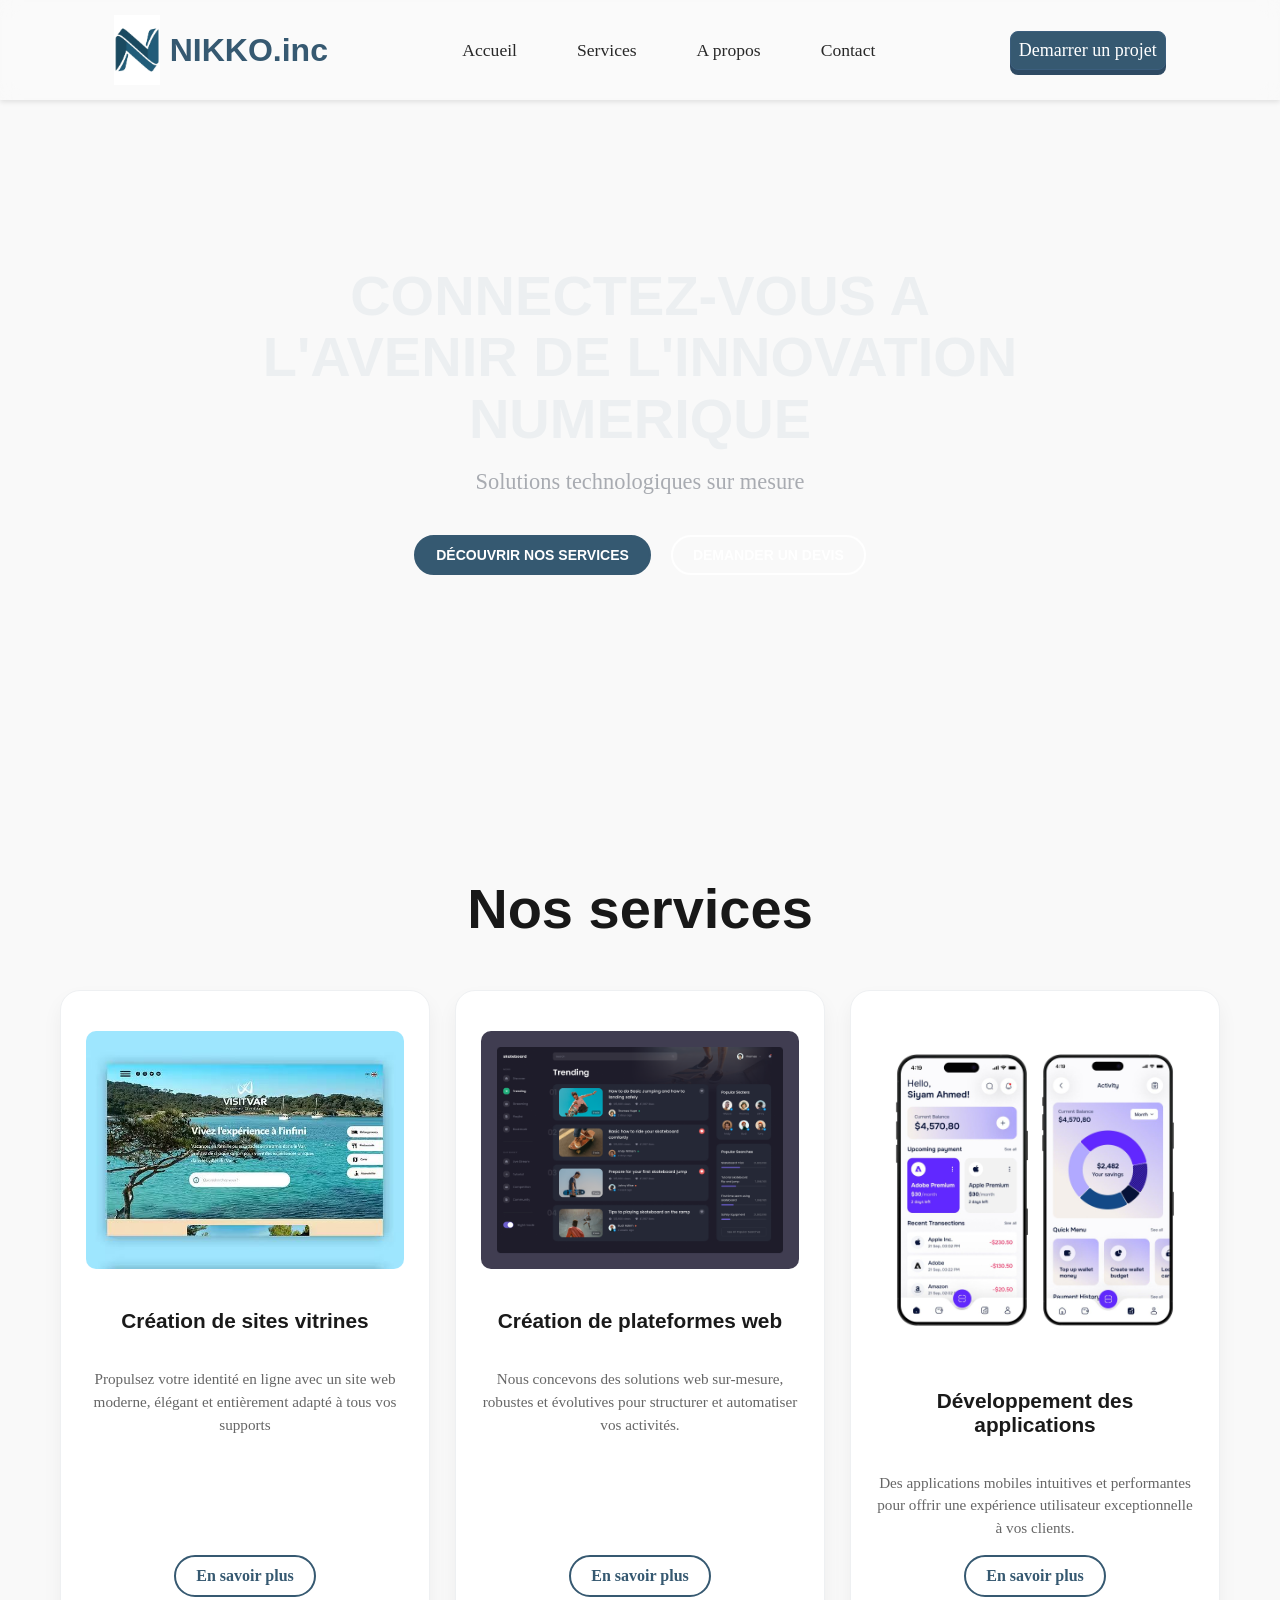
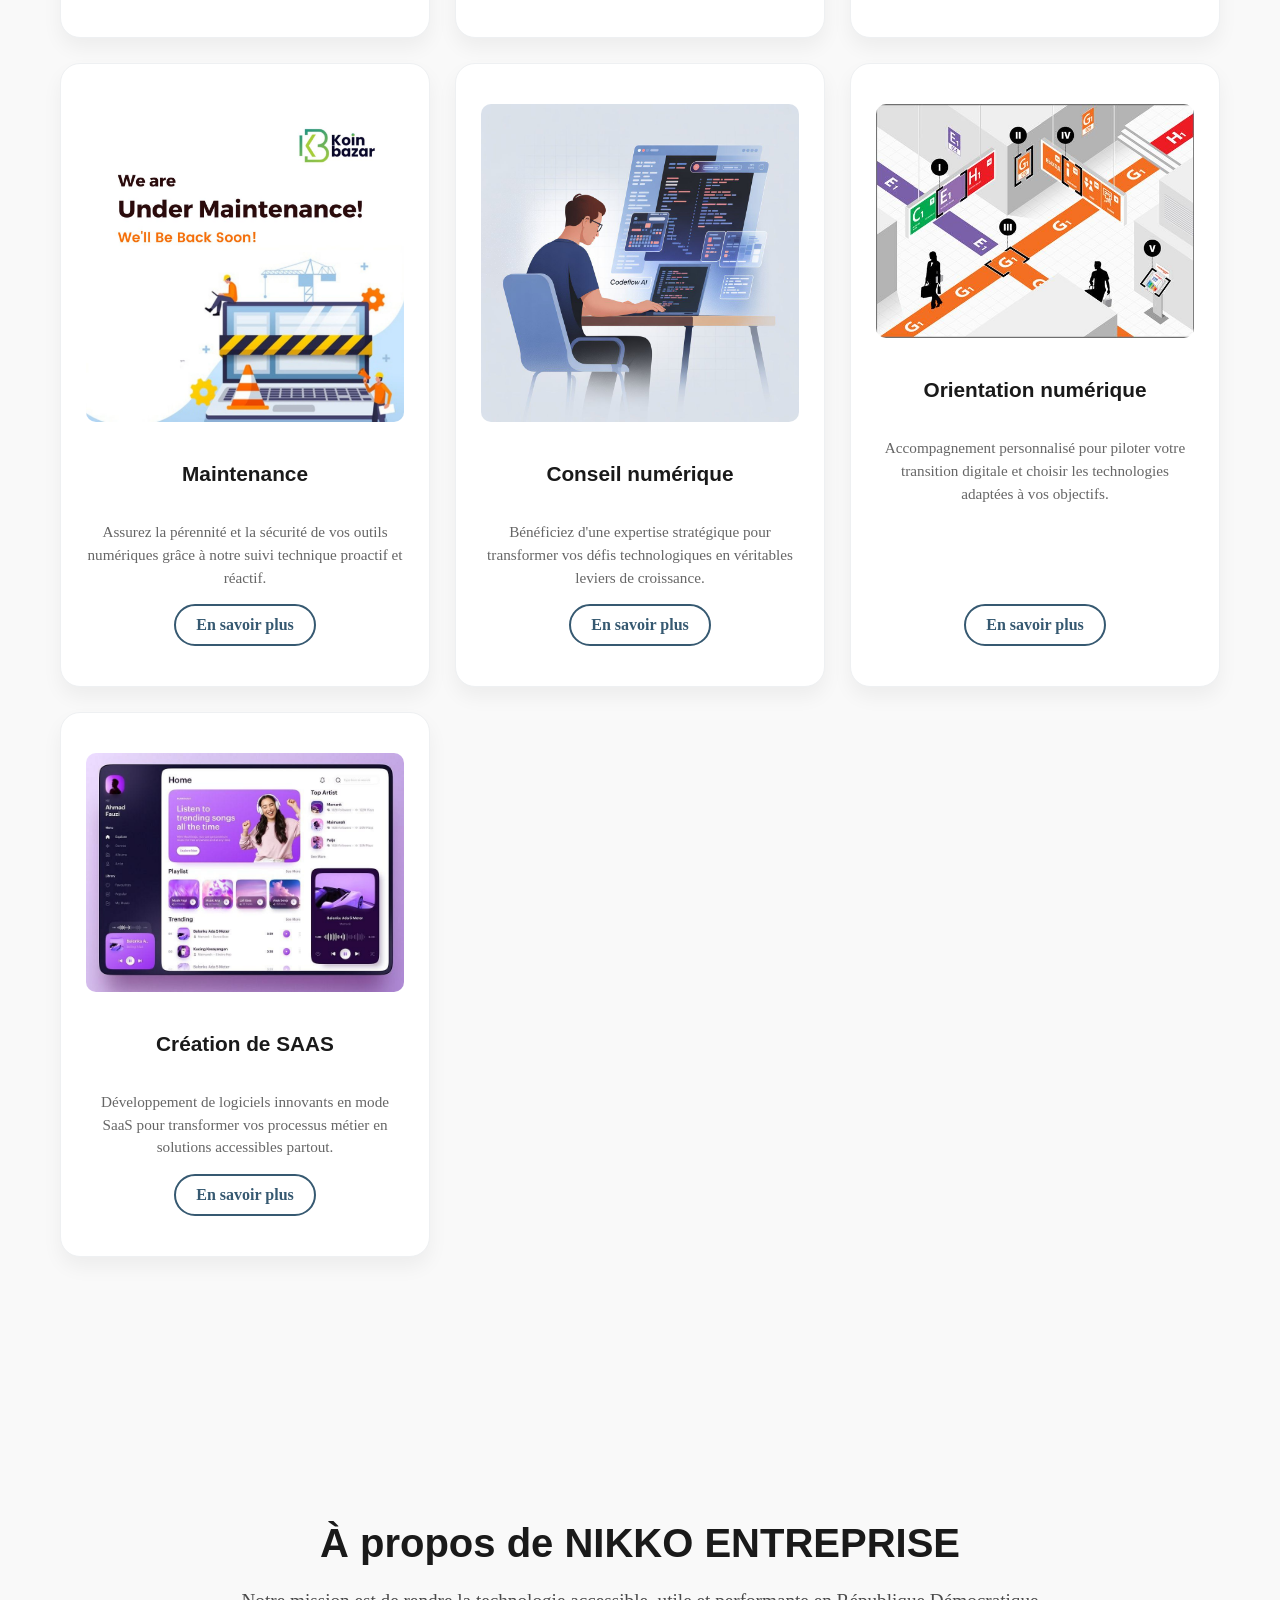
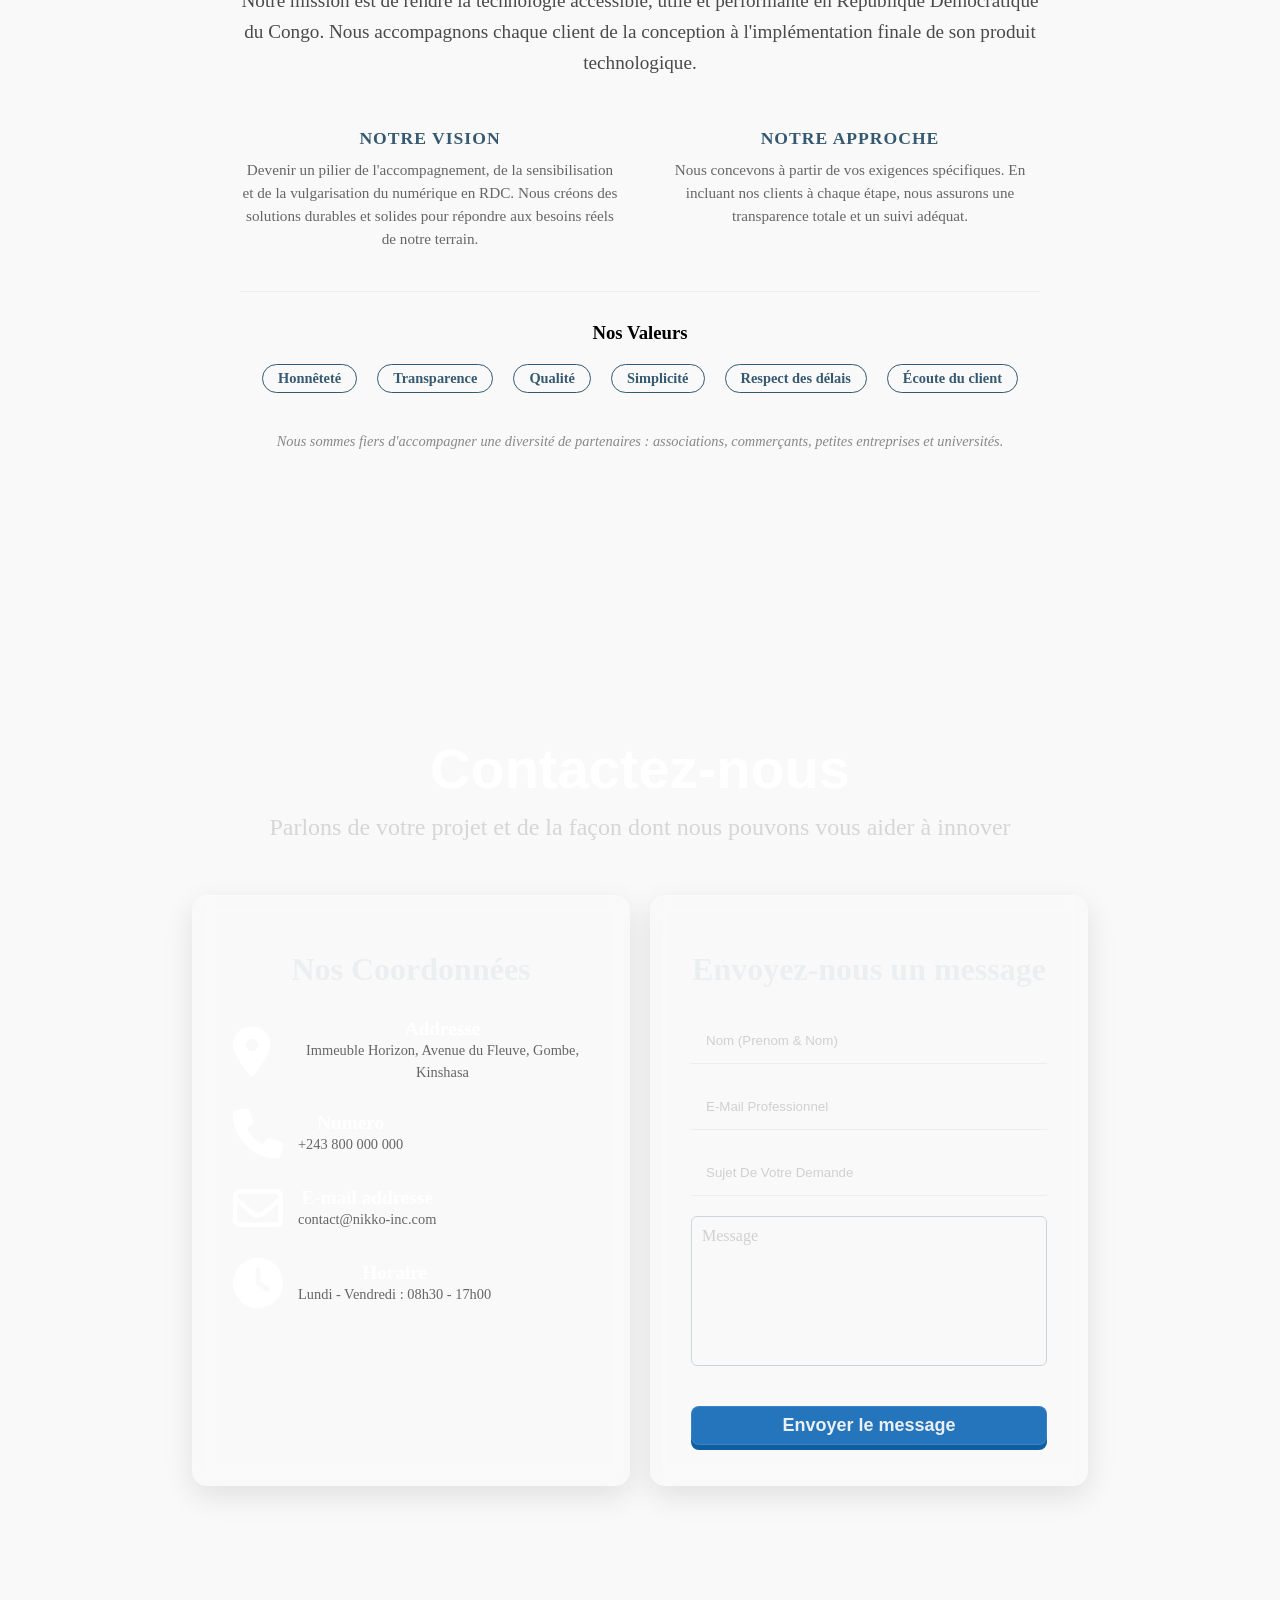
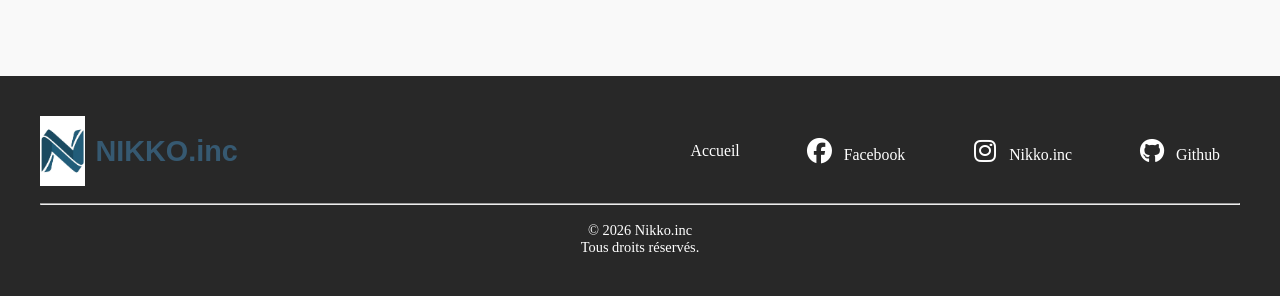
==== index.html @ 09282786 "marquette Nikko.inc" ====
<!DOCTYPE html>
<html lang="fr">
<head>
    <meta charset="UTF-8">
    <meta name="viewport" content="width=device-width, initial-scale=1.0">
    <link rel="stylesheet" href="https://cdnjs.cloudflare.com/ajax/libs/font-awesome/6.5.0/css/all.min.css">
    <link rel="stylesheet" href="style.css">
    <title>Nikko.inc</title>
</head>
<body>
    <header>
        <div class="logo">
            <img src="images/nikko copy.png" alt="logo NIkko">
            <h2>NIKKO.inc</h2>
        </div>
        <nav class="navigation">
            <ul class="nav-list">
                <li><a href="#accueil">Accueil</a></li>
                <li><a href="#services">Services</a></li>
                <li><a href="#apropos">A propos</a></li>
                <li><a href="#contact">Contact</a></li>
            </ul>
        </nav>
        <a href="#projet" class="btn">Demarrer un projet</a>
    </header>

    <main>
        <section id="accueil" class="accueil">
            <div class="container">
                <h2> CONNECTEZ-VOUS A L'AVENIR DE L'INNOVATION NUMERIQUE </h2>
                <p>Solutions technologiques sur mesure </p>
                <div class="buttons">
                    <a href="#services" class="btn-primary">Découvrir nos services</a>
                    <a href="#contact" class="btn-secondary">Demander un devis</a>
                </div>
            </div>
        </section>

        <section id="services" class="services">
            <h2>Nos services</h2>
            <div class="grid-container">

                <div class="service">
                    <img src="images/vitrine2.jpg" alt="image">
                    <h3>Création de sites vitrines</h3>
                    <p>Propulsez votre identité en ligne avec un site web moderne, élégant et entièrement adapté à tous vos supports</p>
                    <a href="sitevitrine.html">En savoir plus</a>
                </div>

                <div class="service">
                    <img src="images/appli1.png" alt="image">
                    <h3>Création de plateformes web</h3>
                    <p>Nous concevons des solutions web sur-mesure, robustes et évolutives pour structurer et automatiser vos activités.</p>
                    <a href="plateforme.html">En savoir plus</a>
                </div>

                <div class="service">
                    <img src="images/mobile.jpg" alt="image">
                    <h3>Développement des applications</h3>
                    <p>Des applications mobiles intuitives et performantes pour offrir une expérience utilisateur exceptionnelle à vos clients.</p>
                    <a href="application.html">En savoir plus</a>
                </div>

                <div class="service">
                    <img src="images/maintenance1.jpg" alt="image">
                    <h3>Maintenance</h3>
                    <p>Assurez la pérennité et la sécurité de vos outils numériques grâce à notre suivi technique proactif et réactif.</p>
                    <a href="maitenance.html">En savoir plus</a>
                </div>

                <div class="service">
                    <img src="images/numerique.jpg" alt="image">
                    <h3>Conseil numérique</h3>
                    <p>Bénéficiez d'une expertise stratégique pour transformer vos défis technologiques en véritables leviers de croissance.</p>
                    <a href="conseil_num.html">En savoir plus</a>
                </div>

                <div class="service">
                    <img src="images/orientation.jpg" alt="image">
                    <h3>Orientation numérique</h3>
                    <p>Accompagnement personnalisé pour piloter votre transition digitale et choisir les technologies adaptées à vos objectifs.</p>
                    <a href="orientation.html">En savoir plus</a>
                </div>

                <div class="service">
                    <img src="images/saas.jpg" alt="image">
                    <h3>Création de SAAS</h3>
                    <p>Développement de logiciels innovants en mode SaaS pour transformer vos processus métier en solutions accessibles partout.</p>
                    <a href="saas.html">En savoir plus</a>
                </div>
            </div>
        </section>

        <section id="apropos" class="apropos">
            <div class="apropos-container">
                <h2>À propos de NIKKO ENTREPRISE</h2>
                <p class="intro">
                    Notre mission est de rendre la technologie accessible, utile et performante en République Démocratique du Congo. Nous accompagnons chaque client de la conception à l'implémentation finale de son produit technologique.
                </p>
                
                <div class="apropos-grid">
                    <div class="apropos-item">
                        <h3>Notre Vision</h3>
                        <p>Devenir un pilier de l'accompagnement, de la sensibilisation et de la vulgarisation du numérique en RDC. Nous créons des solutions durables et solides pour répondre aux besoins réels de notre terrain.</p>
                    </div>
                    <div class="apropos-item">
                        <h3>Notre Approche</h3>
                        <p>Nous concevons à partir de vos exigences spécifiques. En incluant nos clients à chaque étape, nous assurons une transparence totale et un suivi adéquat.</p>
                    </div>
                </div>

                <div class="valeurs-section">
                    <h3>Nos Valeurs</h3>
                    <ul class="valeurs-list">
                        <li>Honnêteté</li>
                        <li>Transparence </li>
                        <li>Qualité</li>
                        <li>Simplicité</li>
                        <li>Respect des délais</li>
                        <li>Écoute du client</li>
                    </ul>
                </div>
                
                <p class="cible">
                    <em>Nous sommes fiers d'accompagner une diversité de partenaires : associations, commerçants, petites entreprises et universités.</em>
                </p>
            </div>
        </section>

        <section class="contact" id="contact">
            <h2>Contactez-nous</h2>
            <p>Parlons de votre projet et de la façon dont nous pouvons vous aider à innover</p>
            <div class="contact-container">
                <div class="addresse">
                    <h3>Nos Coordonnées</h3>
                    <div class="address-flex"> 

                        <div class="flex">
                            <i class="fa-solid fa-location-dot"></i> 
                            <div>
                                <h4> Addresse</h4>
                                <p>Immeuble Horizon, Avenue du Fleuve, Gombe, Kinshasa</p>
                            </div>
                        </div>
                        <div class="flex">
                            <i class="fa-solid fa-phone"></i>
                            <div>
                                <h4> Numero</h4>
                                <p>+243 800 000 000</p>
                            </div>
                        </div>
                        <div class="flex">
                            <i class="fa-regular fa-envelope"></i>
                            <div>
                                <h4> E-mail addresse</h4>
                                <p>contact@nikko-inc.com</p>
                            </div>
                        </div>
                        <div class="flex">
                            <i class="fa-solid fa-clock"></i>
                            <div>
                                <h4> Horaire</h4>
                                <p>Lundi - Vendredi : 08h30 - 17h00</p>
                            </div>
                        </div>
                    </div>
                </div>
                <div class="form-container">
                    <h3>Envoyez-nous un message</h3>
                    <form action="">
                        <input type="text" name="name" placeholder="Nom (Prenom & Nom)" required>
                        <input type="email" name="email" placeholder="E-mail professionnel" required>
                        <input type="text" name="sujet" placeholder="Sujet de votre demande " required>
                        <textarea name="message" id="message" placeholder="message"></textarea>
                        <button type="submit">Envoyer le message</button>
                    </form>
                </div>
            </div>

        </section>

        <section id="projet" class="projet">

        </section>
    </main>

    <footer>
        <div class="footer-container">
            <div class="logo">
                <img src="images/nikko copy.png" alt="logo NIkko">
                <h2>NIKKO.inc</h2>
            </div>
            <nav class="navigation-footer">
                <ul class="navfoot">
                    <li><a href="#accueil">Accueil</a></li>
                    <li><a href="#"><i class="fa-brands fa-facebook"></i> Facebook</a></li>
                    <li><a href="#"><i class="fa-brands fa-instagram"></i> Nikko.inc</a></li>
                    <li><a href="#"><i class="fa-brands fa-github"></i> Github</a></li>
                </ul>
            </nav>
        </div>
        <br>
        <hr>
        <br>
        <p>&copy; 2026 Nikko.inc <br> Tous droits réservés.</p>
    </footer>
</body>
</html>
---- style.css ----
*{
    padding: 0;
    margin: 0;
    box-sizing: border-box;
}
body{
    min-height: 100vh;
    background-color: #f9f9f9; 
    font-family: 'Times New Roman', Times, serif;
    padding-top: 150px;
}

/*--------   Style du Header-content   ----------*/
/* HEADER */
header {
    position: fixed;
    top: 0;
    left: 0;
    width: 100%;
    z-index: 1000;
    
    background-color: rgba(255, 255, 255, 0.15);
    backdrop-filter: blur(10px);
    box-shadow: 0 2px 5px rgba(0, 0, 0, 0.1); 
    padding: 15px 0;
    display: flex;
    align-items: center;
    justify-content: space-evenly;
}
/* div logo */
.logo{
    display: flex;
    align-items: center;
    justify-content: center;
    gap: 10px;
}
.logo img{
    height: 70px;
    vertical-align: middle;
}
.logo h2{
    color: #365971;
    font-size: 2em;
    font-weight: bold;
    font-family: 'Montserrat', sans-serif;
}
/* navigations liens */
.navigation .nav-list{
    display: flex;
    justify-content: center;
    align-items: center;
    gap: 20px;
    list-style: none;
}
.nav-list li{
    border: none;
    transition: all 0.5s ease;
    box-sizing: border-box;
}
.nav-list li:hover{
    border-bottom: 5px solid #3a97a37f;
    padding: 10px 0;
}
.nav-list li a{
    color: #282828;
    text-decoration: none;
    display: block;
    padding: 15px 20px;
    transition: all 0.3s ease;
    font-size: 1.1em;
    box-sizing: border-box;
}
.nav-list li a:hover{
    background-color: #3a97a37f;
    color: #181818;
    text-decoration: none;
    border-radius:10px ;
}
.btn{
    text-decoration: none;
    font-size: 18px;
    background-color:#365971;
    border: 1px solid rgb(59, 94, 125);
    color:#fff;
    cursor: pointer;
    transition: 0.5s;
    padding: 8px;
    border-radius: 8px;
    box-shadow: 0 5px 0 rgb(46, 74, 99);;
}
.btn:hover{
    border: 1px solid rgb(59, 94, 125);
    transform: translateY(5px);
    box-shadow: none;
    background-color: #365971;
}

/*--------   Style du Main-content   ----------*/
/* MAIN */

/*--------   Style de la section Accueil   ----------*/
/* accueil */
.accueil {
    background: linear-gradient(rgba(0, 0, 0, 0.5)),url(images/bgd.jpg) ; 
    background-repeat: no-repeat;
    background-position: center;
    background-size: cover;

    padding: 80px 20px;
    display: flex;
    justify-content: center;
    align-items: center;
    min-height: 60vh;
    text-align: center;

    margin-bottom: 10%;

}

.container {
    max-width: 800px;
}

.accueil h2 {
    color: #ECEFF1;
    font-size: 3.5em;
    font-weight: 800;
    line-height: 1.1;
    margin-bottom: 20px;
    font-family: 'Montserrat', sans-serif;
}

.accueil p {
    color: #a8abb1;
    font-size: 1.4em;
    font-weight: 400;
    margin-bottom: 40px;
}
.buttons {
    display: flex;
    gap: 20px;
    justify-content: center;
}

/* Boutons  */
.btn-primary{
    text-decoration: none; 
    font-size: 14px;
    background-color: #355971;
    color: #fff;
    cursor: pointer;
    transition: all 0.3s ease;
    padding: 10px 20px;
    border-radius: 25px;
    font-weight: 600; 
    border: 2px solid #365971;
    text-transform:uppercase; 
    font-family: 'Montserrat', sans-serif;
}
.btn-primary:hover{
    background-color: transparent;
    border: 2px solid #fff;
    color: #fff;
    transform: translateY(-2px);
}

.btn-secondary {
    text-decoration: none;
    font-size: 14px;
    background-color: transparent;
    border: 2px solid #fff;
    color: #fff;
    cursor: pointer;
    transition: all 0.3s ease;
    padding: 10px 20px;
    border-radius: 25px;
    font-weight: 600;
    text-transform: uppercase;
    font-family: 'Montserrat', sans-serif;
}

.btn-secondary:hover {
    background-color: #365971;
    color: #fff;
    border: 2px solid #365971;
    transform: translateY(-2px);
}

/*--------   Style de la section Services   ----------*/
/* services */
.services {
    margin-bottom: 5%;
    background-color: #f9f9f9; 
    padding: 60px 0;
    text-align: center;
}
.services h2{
    color: #181818;
    font-size: 3.5em;
    font-weight: 800;
    line-height: 1.1;
    margin-bottom: 20px;
    font-family: 'Montserrat', sans-serif;
    margin-bottom: 50px;
}
.grid-container{
    display: grid;
    grid-template-columns: repeat(3, 1fr);
    gap: 25px;
    max-width: 1200px;
    margin: 0 auto;
    padding: 0 20px 40px 20px;
}
/* Style des cards service */
.service{
    background-color: #ffffff; 
    padding: 40px 25px;
    border: 1px solid #eef0f2; 
    border-radius: 20px; 
    box-shadow: 0 10px 20px rgba(0, 0, 0, 0.05); 
    transition: all 0.3s ease;


    display: flex;
    flex-direction: column;
    align-items: center;
    min-height: 250px; 
}
.service:hover{
    transform: translateY(-10px);
    background-color: rgba(255, 255, 255, 0.25);
    box-shadow: 0 12px 30px rgba(0, 0, 0, 0.3);
    border: 1px solid blue;
}


/* Style des images dans les cartes */
.service img {
    width: 100%;
    height: auto;  
    margin: 0 auto 20px auto;   
    object-fit: contain; 
    margin-bottom: 20px;
    display: block;
    border-radius: 10px;
}

/* Titres des services */
.service h3 {
    color: #1a1a1a;
    font-size: 1.3em;
    margin: 20px 0;
    font-family: 'Montserrat', sans-serif;
}

.service p {
    color: #666; 
    font-size: 0.95em;
    line-height: 1.5;
    margin: 15px 0;
    flex-grow: 1; 
}

/* Lien "En savoir plus" */
.service a {
    color: #365971;
    text-decoration: none;
    font-weight: 600;
    margin-top: auto;
    padding: 10px 20px;
    border: 2px solid #365971;
    border-radius: 25px;
    transition: 0.3s;
}

.service a:hover {
    background-color: #365971;
    color: #fff;
}

/*--------   Style de la section A propos   ----------*/
/*   A propos*/
.apropos {
    padding: 100px 20px;
    text-align: center;
    margin-bottom: 10%;
}

.apropos-container {
    max-width: 800px; 
    margin: 0 auto;
}

.apropos h2 {
    font-size: 2.5em;
    color: #1a1a1a;
    margin-bottom: 20px;
    font-weight: 800;
    font-family: 'Montserrat', sans-serif;
}

.intro {
    font-size: 1.2em;
    color: #4a4a4a;
    margin-bottom: 50px;
    line-height: 1.6;
}

.apropos-grid {
    display: grid;
    grid-template-columns: repeat(2, 1fr); 
    gap: 40px;
    margin-top: 30px;
}

.apropos-item h3 {
    font-size: 1.1em;
    color: #365971; 
    margin-bottom: 10px;
    text-transform: uppercase;
    letter-spacing: 1px;
}

.apropos-item p {
    color: #666;
    line-height: 1.5;
    font-size: 0.95em;
}

/* Style pour la liste des valeurs */
.valeurs-section {
    margin-top: 40px;
    padding-top: 30px;
    border-top: 1px solid #eee;
}

.valeurs-list {
    list-style: none;
    display: flex;
    justify-content: center;
    gap: 20px;
    flex-wrap: wrap;
    margin-top: 20px;
}

.valeurs-list li {
    font-size: 0.9em;
    color: #365971;
    font-weight: 600;
    padding: 5px 15px;
    border: 1px solid #365971;
    border-radius: 20px;
}
/* Style pour la note sur les clients */
.cible {
    margin-top: 40px;
    font-size: 0.9em;
    color: #888;
    font-style: italic;
}

/*--------   Style de la section Contact   ----------*/
/* Contact */
.contact{
    background: linear-gradient(rgba(0, 0, 0, 0.5)),url(images/bgd1.jpg) ; 
    background-repeat: no-repeat;
    background-position: center;
    background-size: cover;

    margin-bottom: 5%;
    background-color: #f9f9f9; 
    padding: 60px 0;
    text-align: center;
}
.contact h2{
    color: #fff;
    font-size: 3.5em;
    font-weight: 800;
    line-height: 1.1;
    margin-bottom: 20px;
    font-family: 'Montserrat', sans-serif;
    margin-bottom: 10px;
}
.contact p {
    color: #d7d6d6;
    line-height: 1.5;
    font-size: 1.5em;
    margin-bottom: 20px;
}
.contact-container{
    width: 70%;
    margin: 50px auto;

    display: flex;
    align-items: stretch;
    justify-content: center;
    gap: 20px;
}
/* Style appliquer à la fois à l'adresse et au formulaire */
.addresse, .form-container {
    flex: 1;
    background: transparent;
    border: 1px solid rgba(255, 255, 255, 0.3);
    backdrop-filter: blur(10px);
    padding: 30px;
    padding: 40px; 
    border-radius: 15px;
    box-shadow: 0 10px 30px rgba(0,0,0,0.1);
    display: flex;
    flex-direction: column;
}

/* la premiere sous div */
.addresse{

}
.addresse h3{
    color: #ECEFF1;
    text-align: center;
    font-size: 2em;
    margin-top:15px ;
    margin-bottom: 30px;
    
}
.address-flex {
    display: flex;
    flex-direction: column;
    gap: 25px;
    width: 100%;
}

.address-flex .flex {
    display: flex;
    align-items: center;
    gap: 25px;
}

/* Style des icônes */
.address-flex .flex i {
    font-size: 50px;
    color: #fff;
    width: 40px; 
    text-align: center;
}

/* Style des textes */
.address-flex h4 {
    font-size: 1.2em;
    color: #fff;
    margin: 0;
}

.address-flex p {
    font-size: 0.9em;
    color: #666;
    margin: 0;
}

/* la deuxieme sous div */
.form-container{

}
.form-container h3{
    color: #ECEFF1;
    text-align: center;
    font-size: 2em;
    margin-top:15px ;
    margin-bottom: 30px;
    
}
/* le formulaire */
.form-container form{
    display: flex;
    flex-direction: column;
    gap: 20px;
    width: 100%;
    box-sizing: border-box;
}
form input{
    color: #ECEFF1;
    background-color: transparent;
    padding: 15px;
    outline: none;
    border: none;
    border-bottom: 1px solid #ECEFF1 ;
}
form textarea {
    width: 100%;
    height: 150px;
    color: #fff;
    background: transparent;
    border: 1px solid #ced4da;
    border-radius: 6px;
    padding: 10px;
    resize: none;
    font-family: inherit;
    font-size: 1rem;
    margin-bottom: 10px;
}
form textarea:focus {
    outline: none;
    border-color: #1877f2;
}
form input::placeholder, form textarea::placeholder{
    text-transform: capitalize;
    color: #d0d0d0;
}

form button{
    margin-top: 10px;
    font-size: 18px;
    background-color:#2575BD;
    border:1px solid rgba(255, 255, 255, 0.1);
    color:#ECEFF1;
    font-weight: bold;
    cursor: pointer;
    transition: 0.5s;
    padding: 8px;
    border-radius: 8px;
    text-decoration: none;
    box-shadow: 0 5px 0 #0f5ea2;
}
form button:hover{
    border: 1px solid rgba(0, 10, 125, 0.5);
    transform: translateY(5px);
    box-shadow: none;
    background-color: #0f5ea2;
}

/*--------   Style de la section Projet   ----------*/
/* Projet */
.projet{

}


/* --- FOOTER --- */
footer{
    background-color: #282828;
    backdrop-filter: blur(10px);
    padding: 40px;

    color: #fff;
    text-align: center;
    font-size: 0.9em;
    margin-top: 80px;
}
.footer-container{
    display: flex;
    align-items: center;
    justify-content: space-between;
}
/* div logo */
.footer-container .logo{
    display: flex;
    align-items: center;
    justify-content: center;
    gap: 10px;
}
.footer-container .logo img{
    height: 70px;
    vertical-align: middle;
}
.footer-container .logo h2{
    color: #365971;
    font-size: 2em;
    font-weight: bold;
    font-family: 'Montserrat', sans-serif;
}
/* navigations liens */
.navigation-footer .navfoot{
    display: flex;
    justify-content: center;
    align-items: center;
    gap: 20px;
    list-style: none;
}
.navigation-footer .navfoot li a i {
    font-size: 25px;
    color: #fff;
    width: 40px; 
    text-align: center;
}

.navigation-footer .navfoot li a{
    color: #fff;
    text-decoration: none;
    display: block;
    padding: 15px 20px;
    transition: all 0.3s ease;
    font-size: 1.1em;
    box-sizing: border-box;
}
.navigation-footer .navfoot li a:hover{
    color: #28a9babe;
}
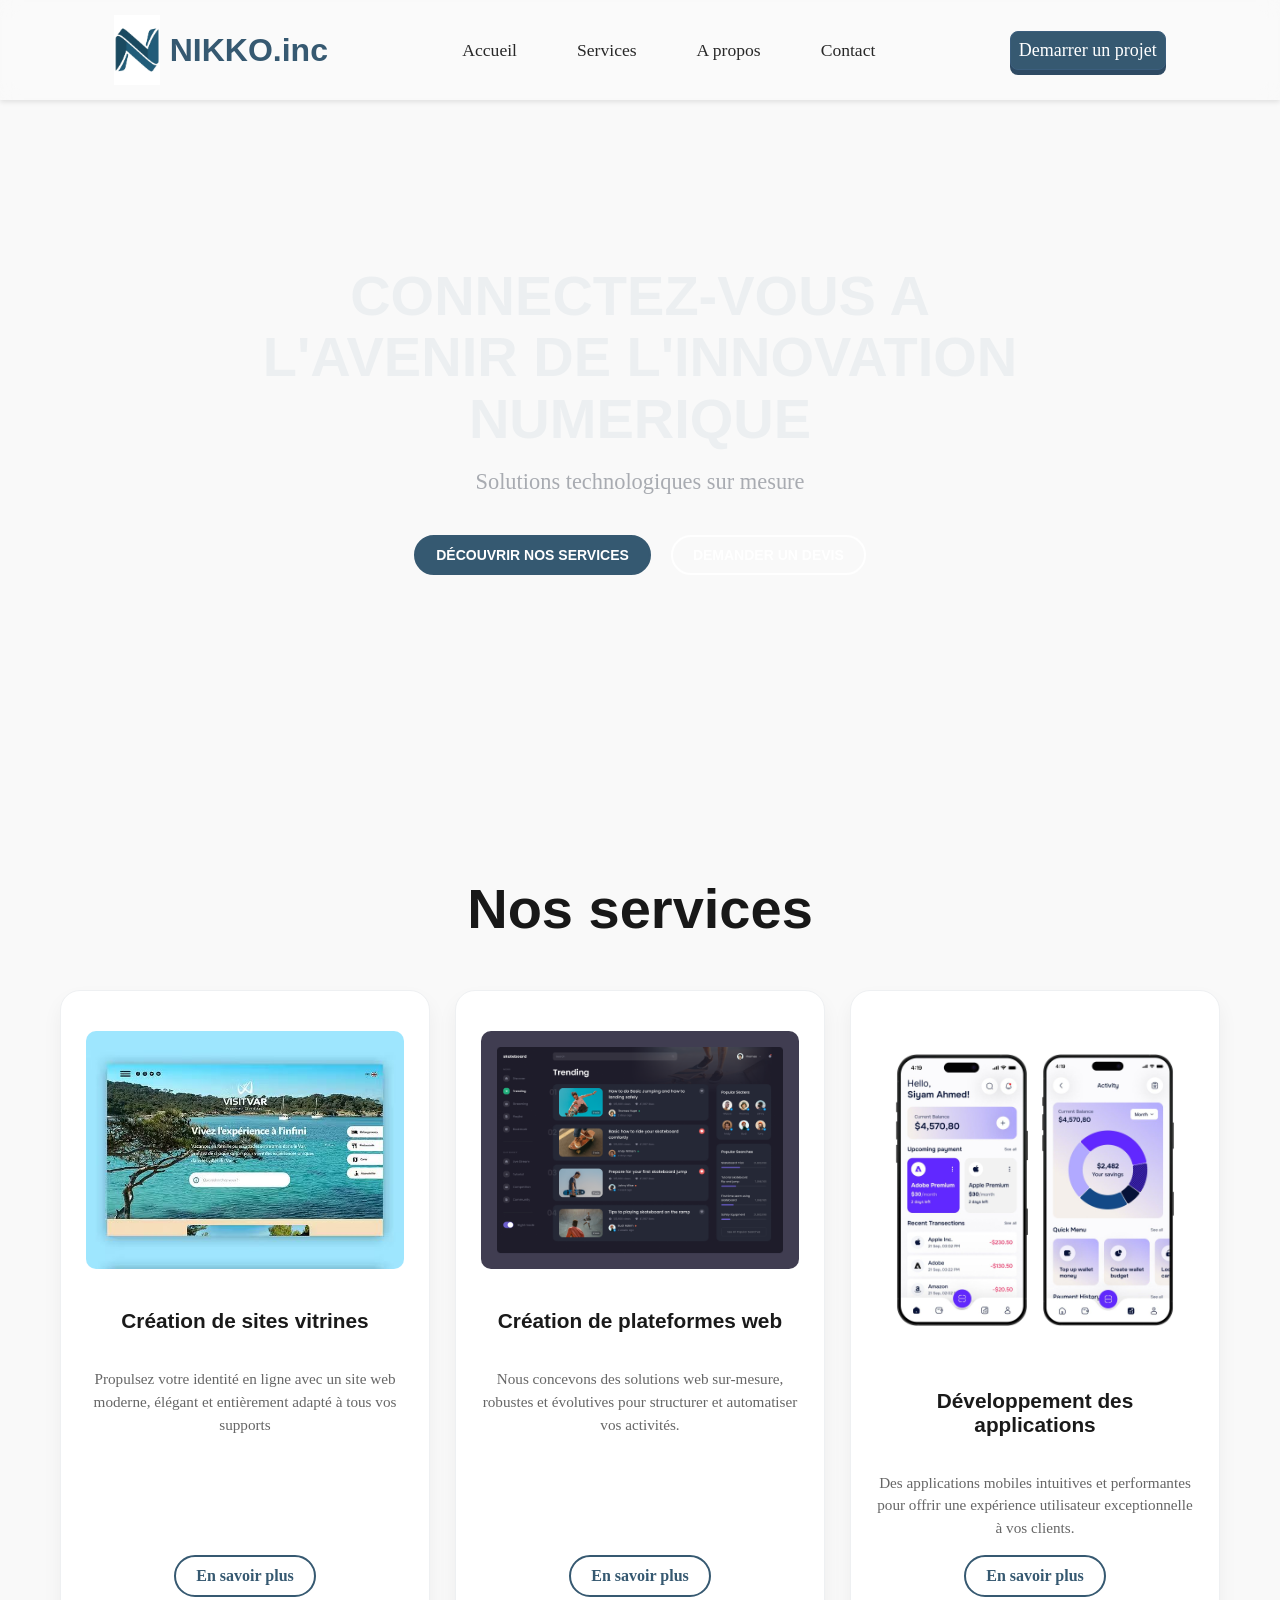
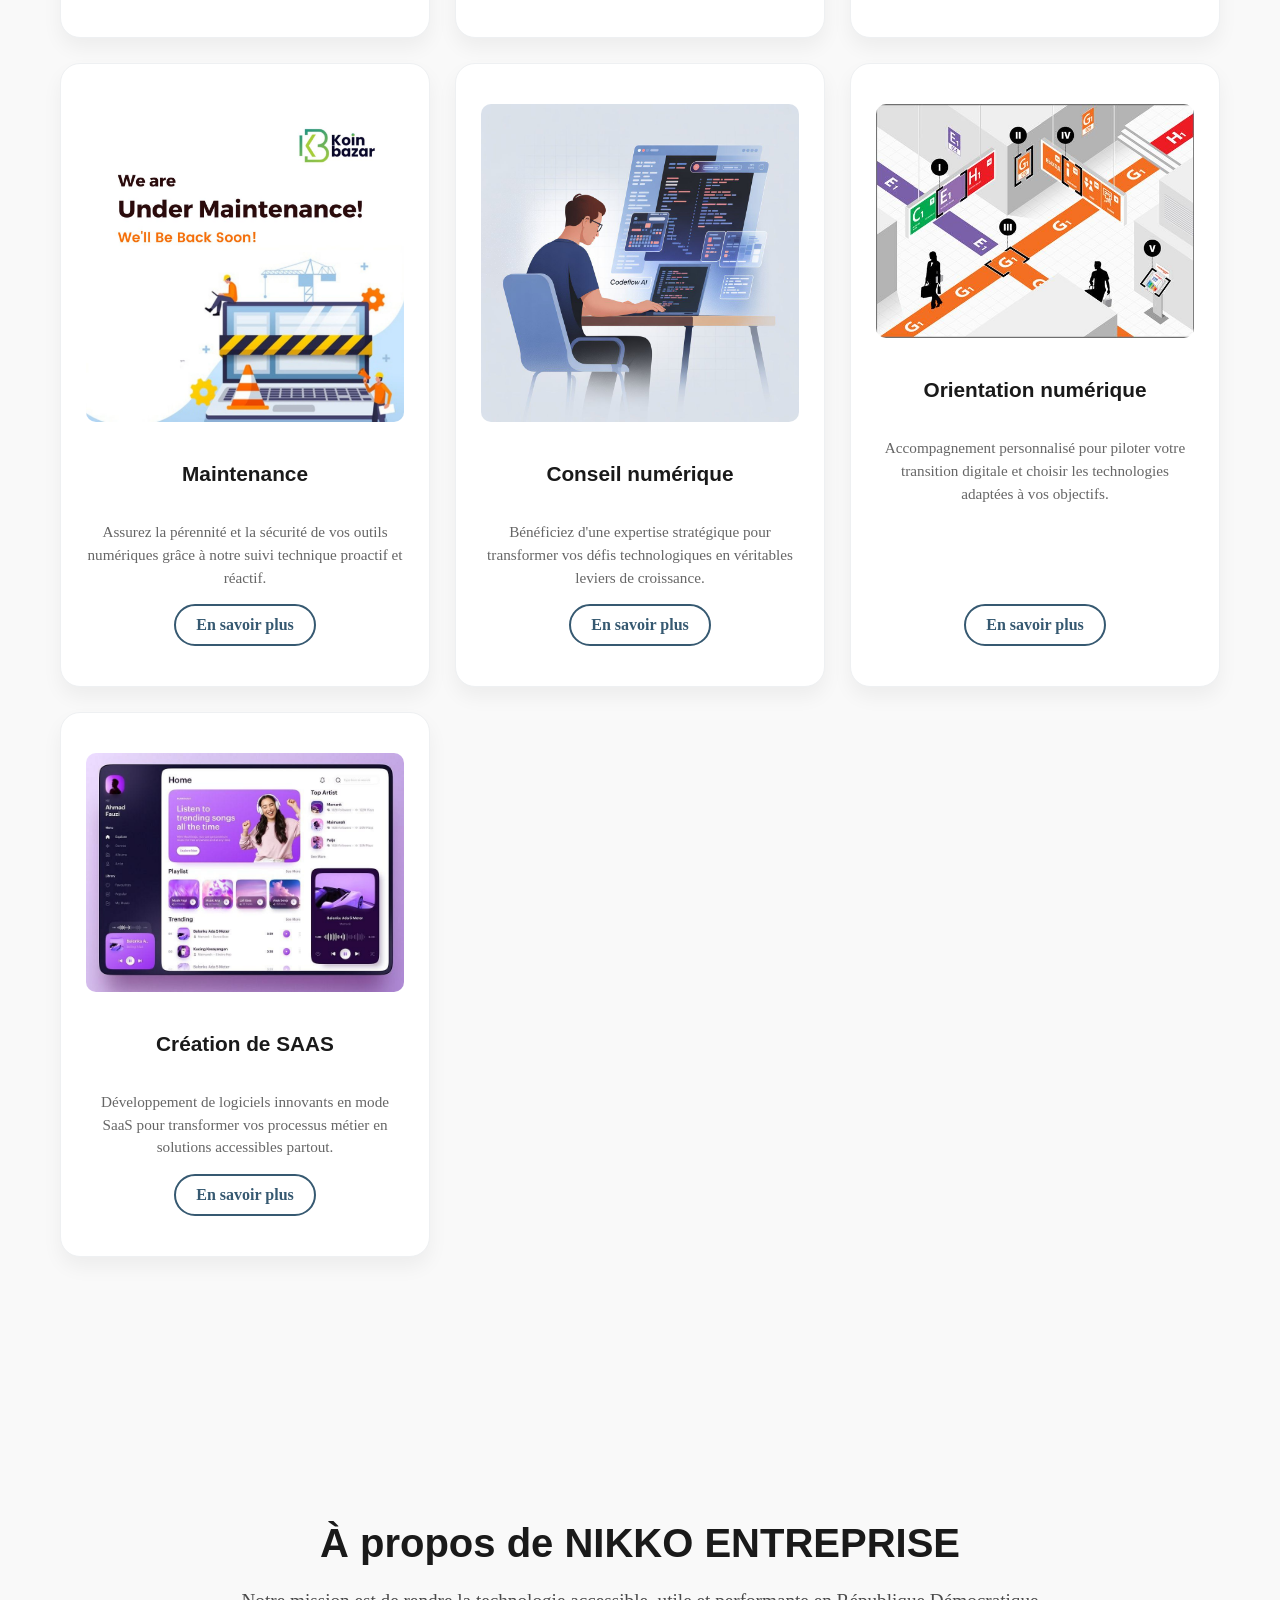
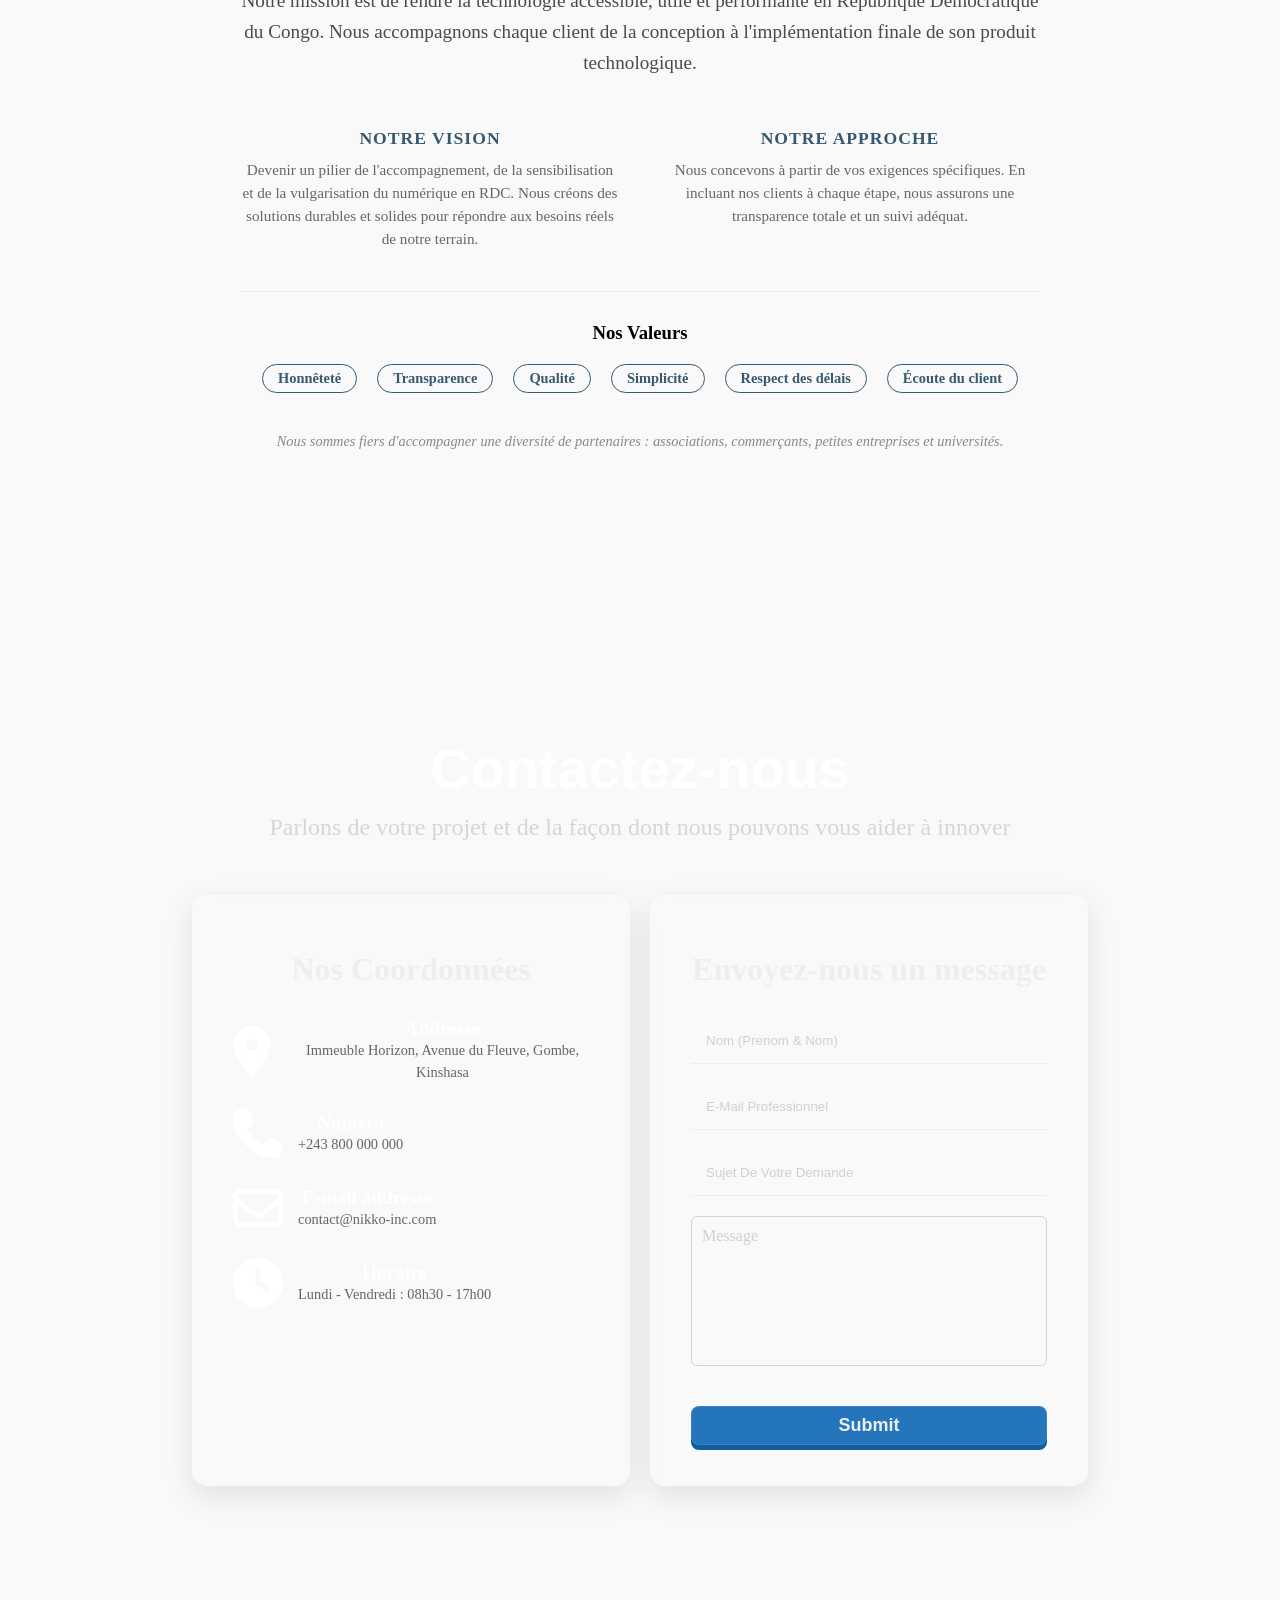
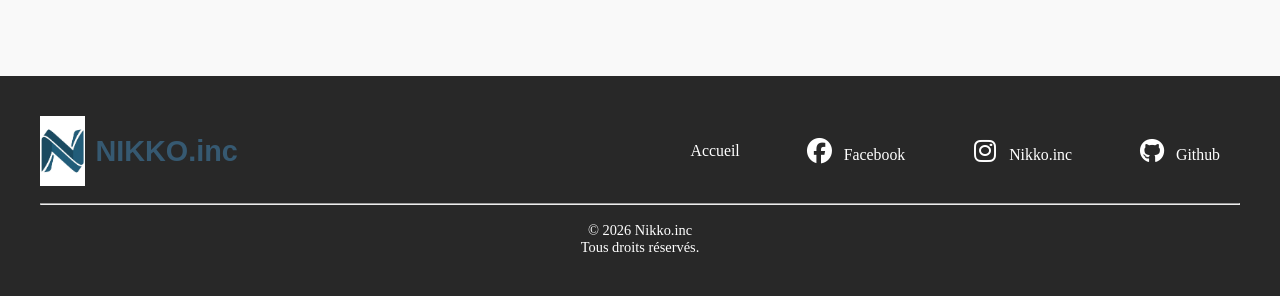
==== commit c15d5b65: "test premier option formulaire" ====
--- a/index.html
+++ b/index.html
@@ -167,12 +167,13 @@
                 </div>
                 <div class="form-container">
                     <h3>Envoyez-nous un message</h3>
-                    <form action="">
+                    <form action="https://api.web3forms.com/submit" method="POST">
+                        <input type="hidden" name="access_key" value="123200fc-d526-494a-8a81-b0dbbecd3354">
                         <input type="text" name="name" placeholder="Nom (Prenom & Nom)" required>
                         <input type="email" name="email" placeholder="E-mail professionnel" required>
                         <input type="text" name="sujet" placeholder="Sujet de votre demande " required>
                         <textarea name="message" id="message" placeholder="message"></textarea>
-                        <button type="submit">Envoyer le message</button>
+                        <button type="submit">Submit</button>
                     </form>
                 </div>
             </div>
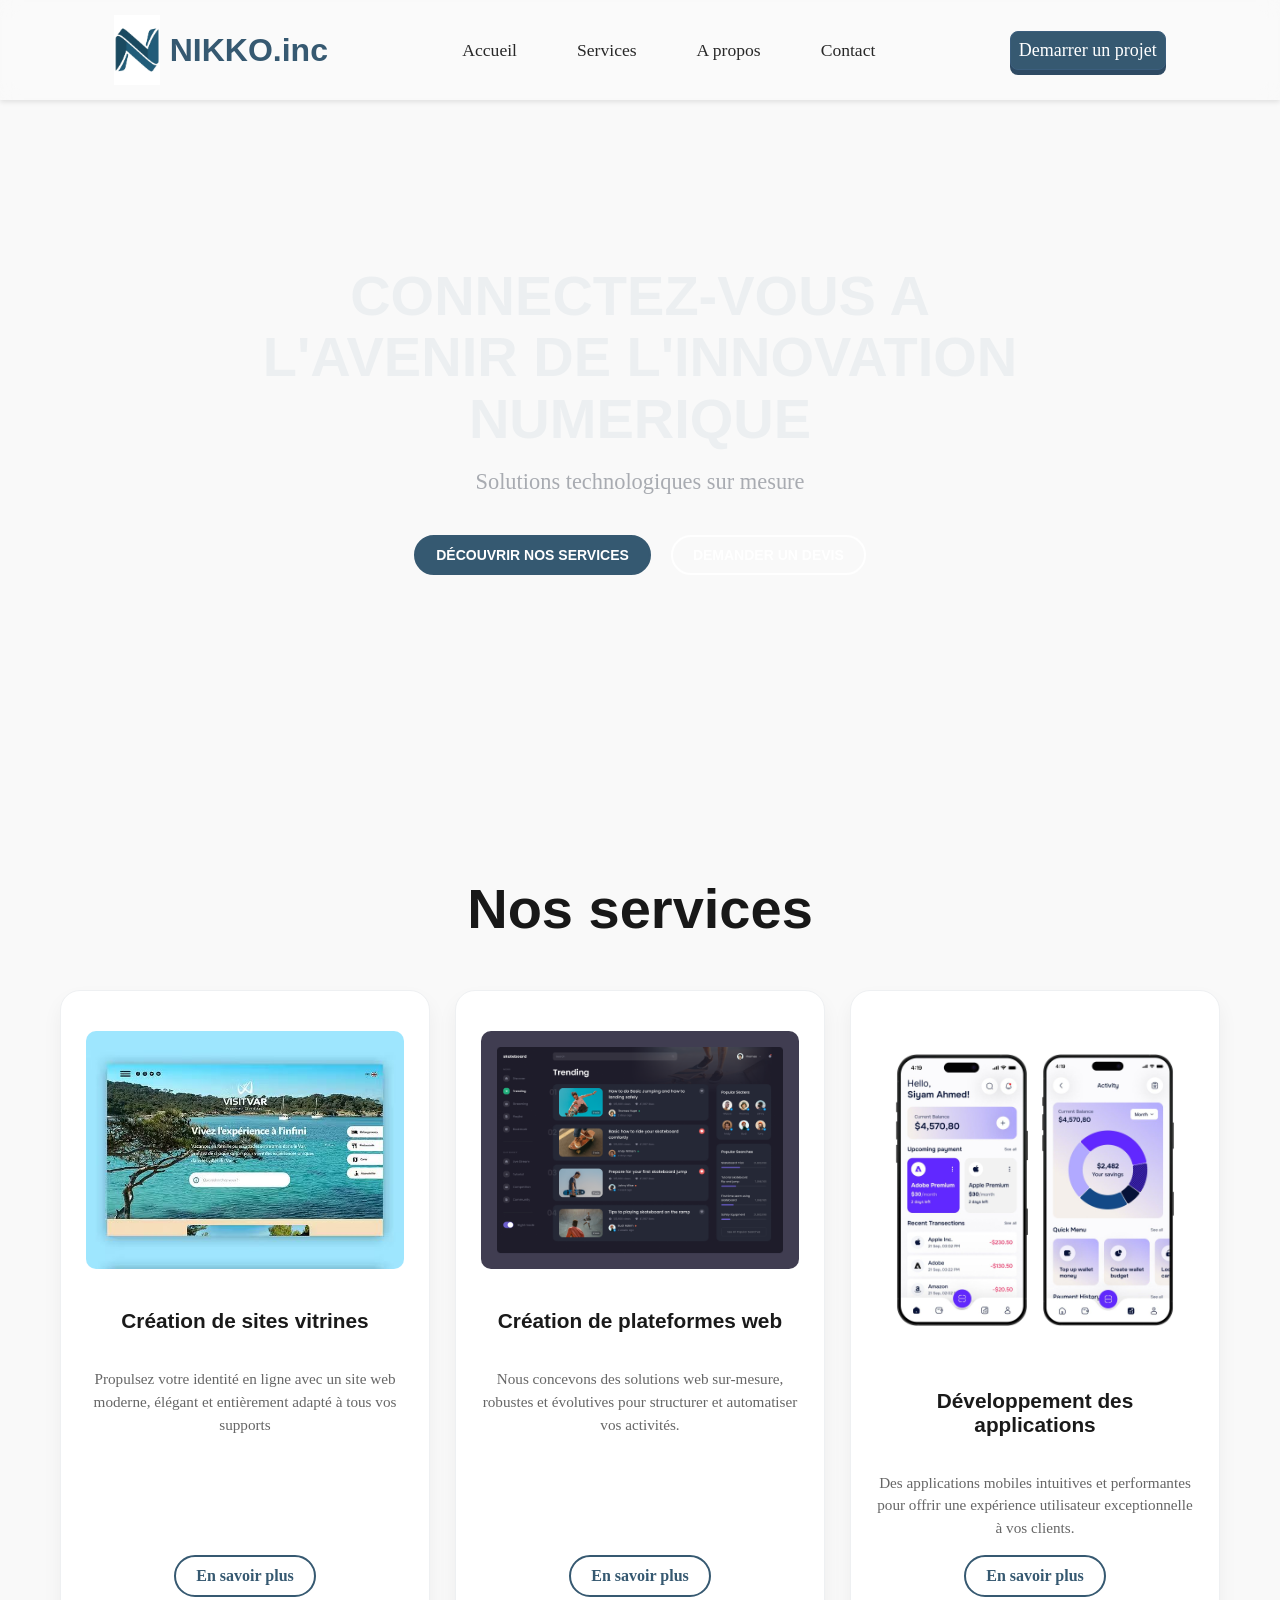
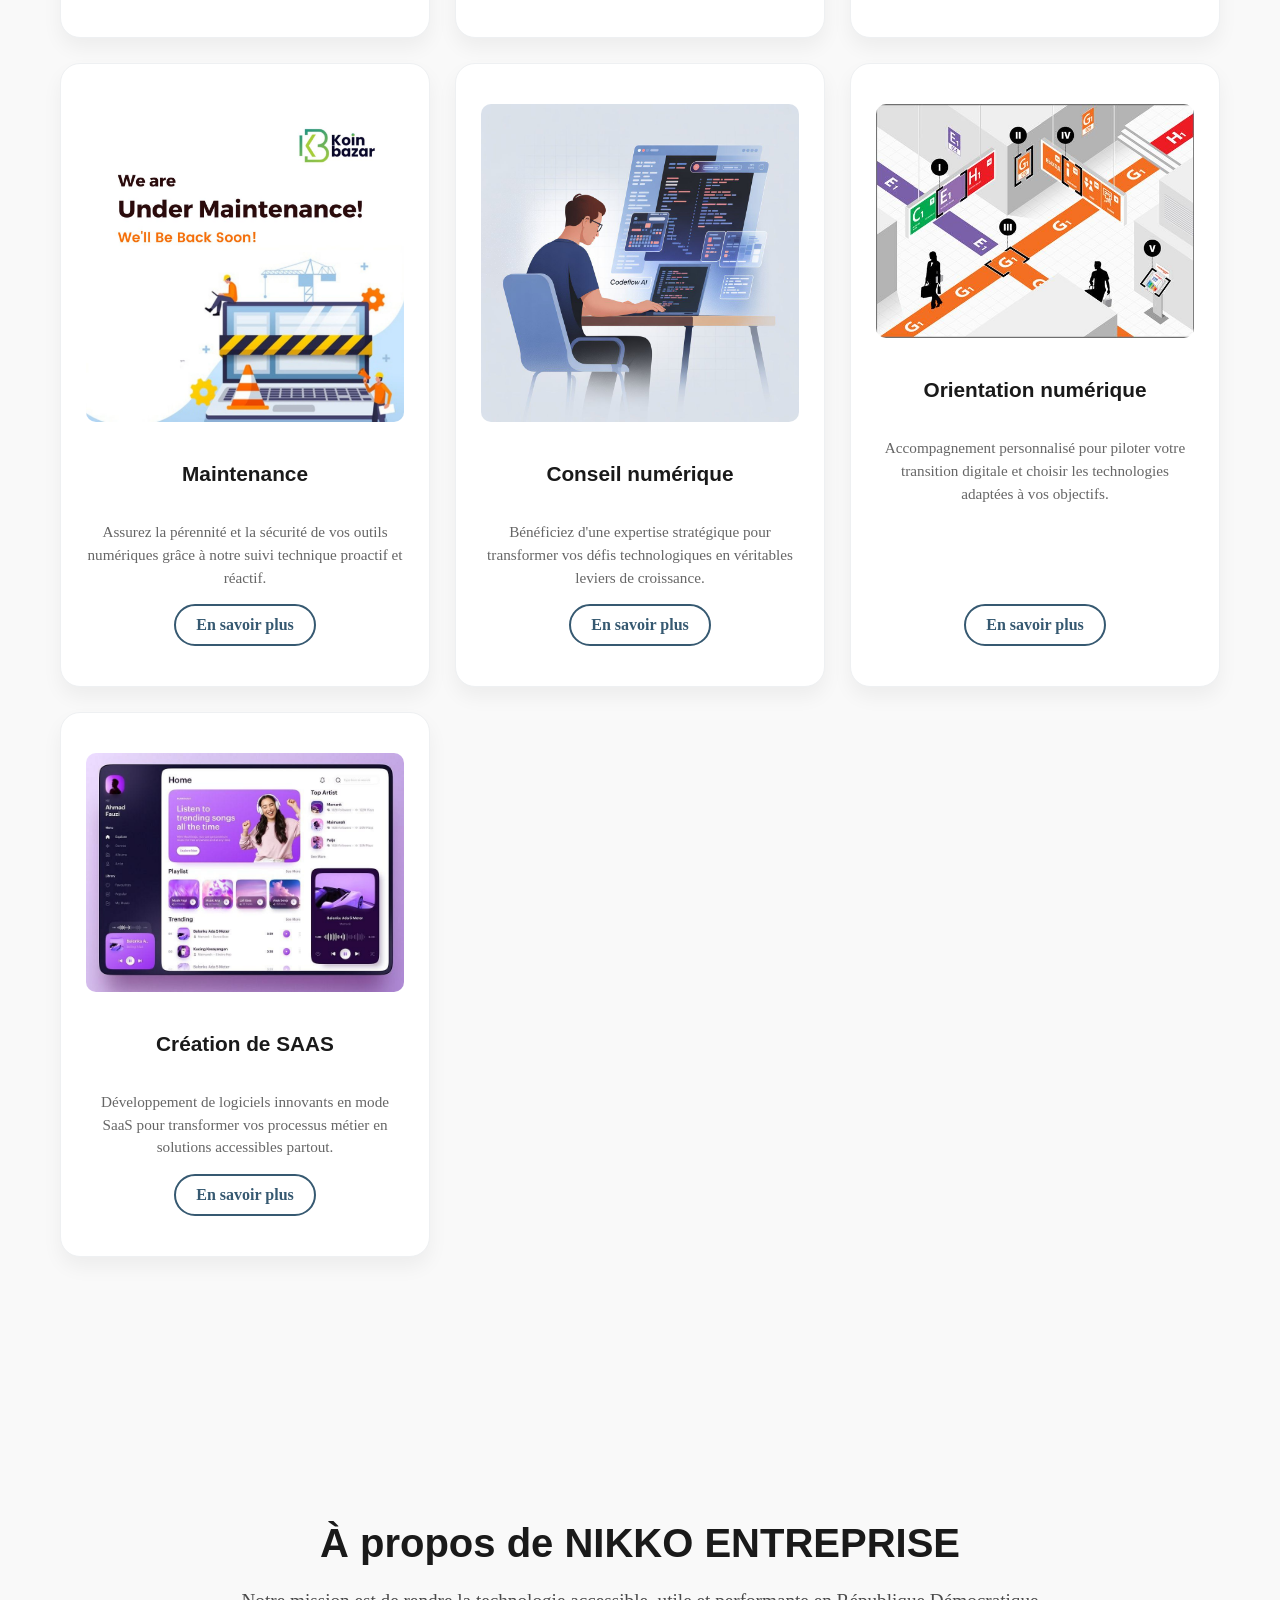
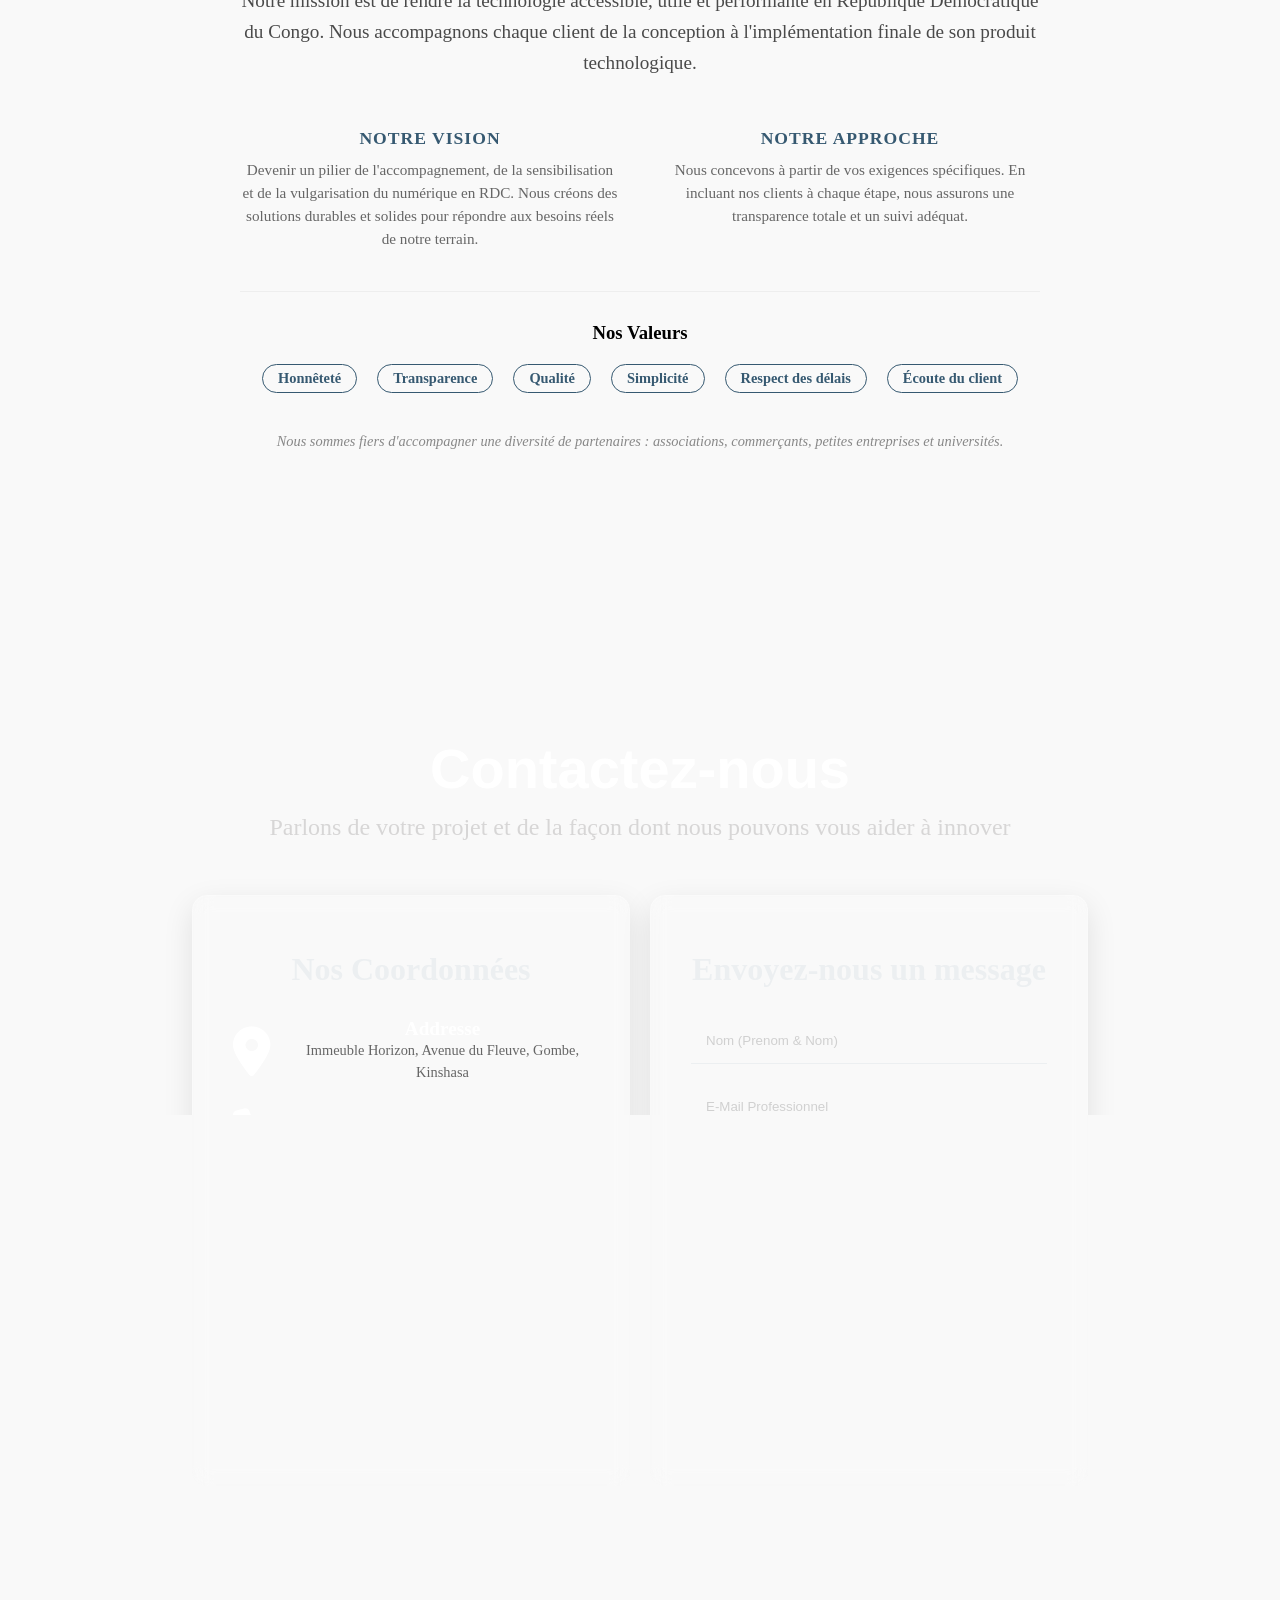
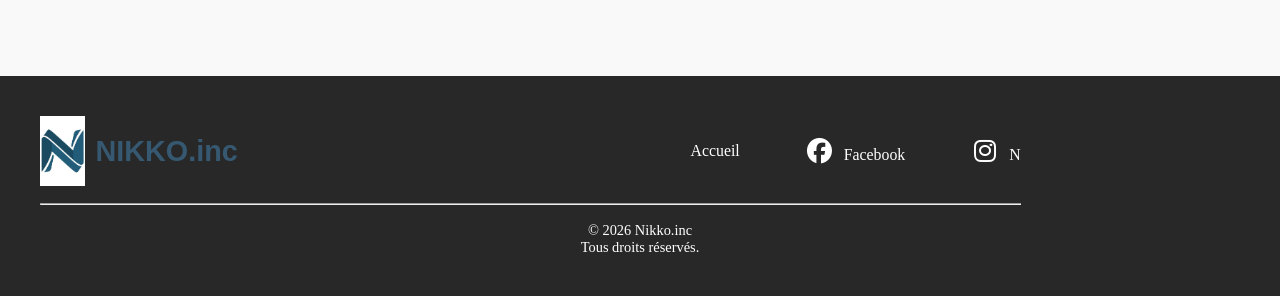
==== commit 54b3c229: "premiere version test/ajout" ====
--- a/index.html
+++ b/index.html
@@ -169,6 +169,9 @@
                     <h3>Envoyez-nous un message</h3>
                     <form action="https://api.web3forms.com/submit" method="POST">
                         <input type="hidden" name="access_key" value="123200fc-d526-494a-8a81-b0dbbecd3354">
+                        <!-- Redirection après envoi (Optionnel) -->
+                        <input type="hidden" name="redirect" value="https://votre-site.com/merci.html">
+
                         <input type="text" name="name" placeholder="Nom (Prenom & Nom)" required>
                         <input type="email" name="email" placeholder="E-mail professionnel" required>
                         <input type="text" name="sujet" placeholder="Sujet de votre demande " required>
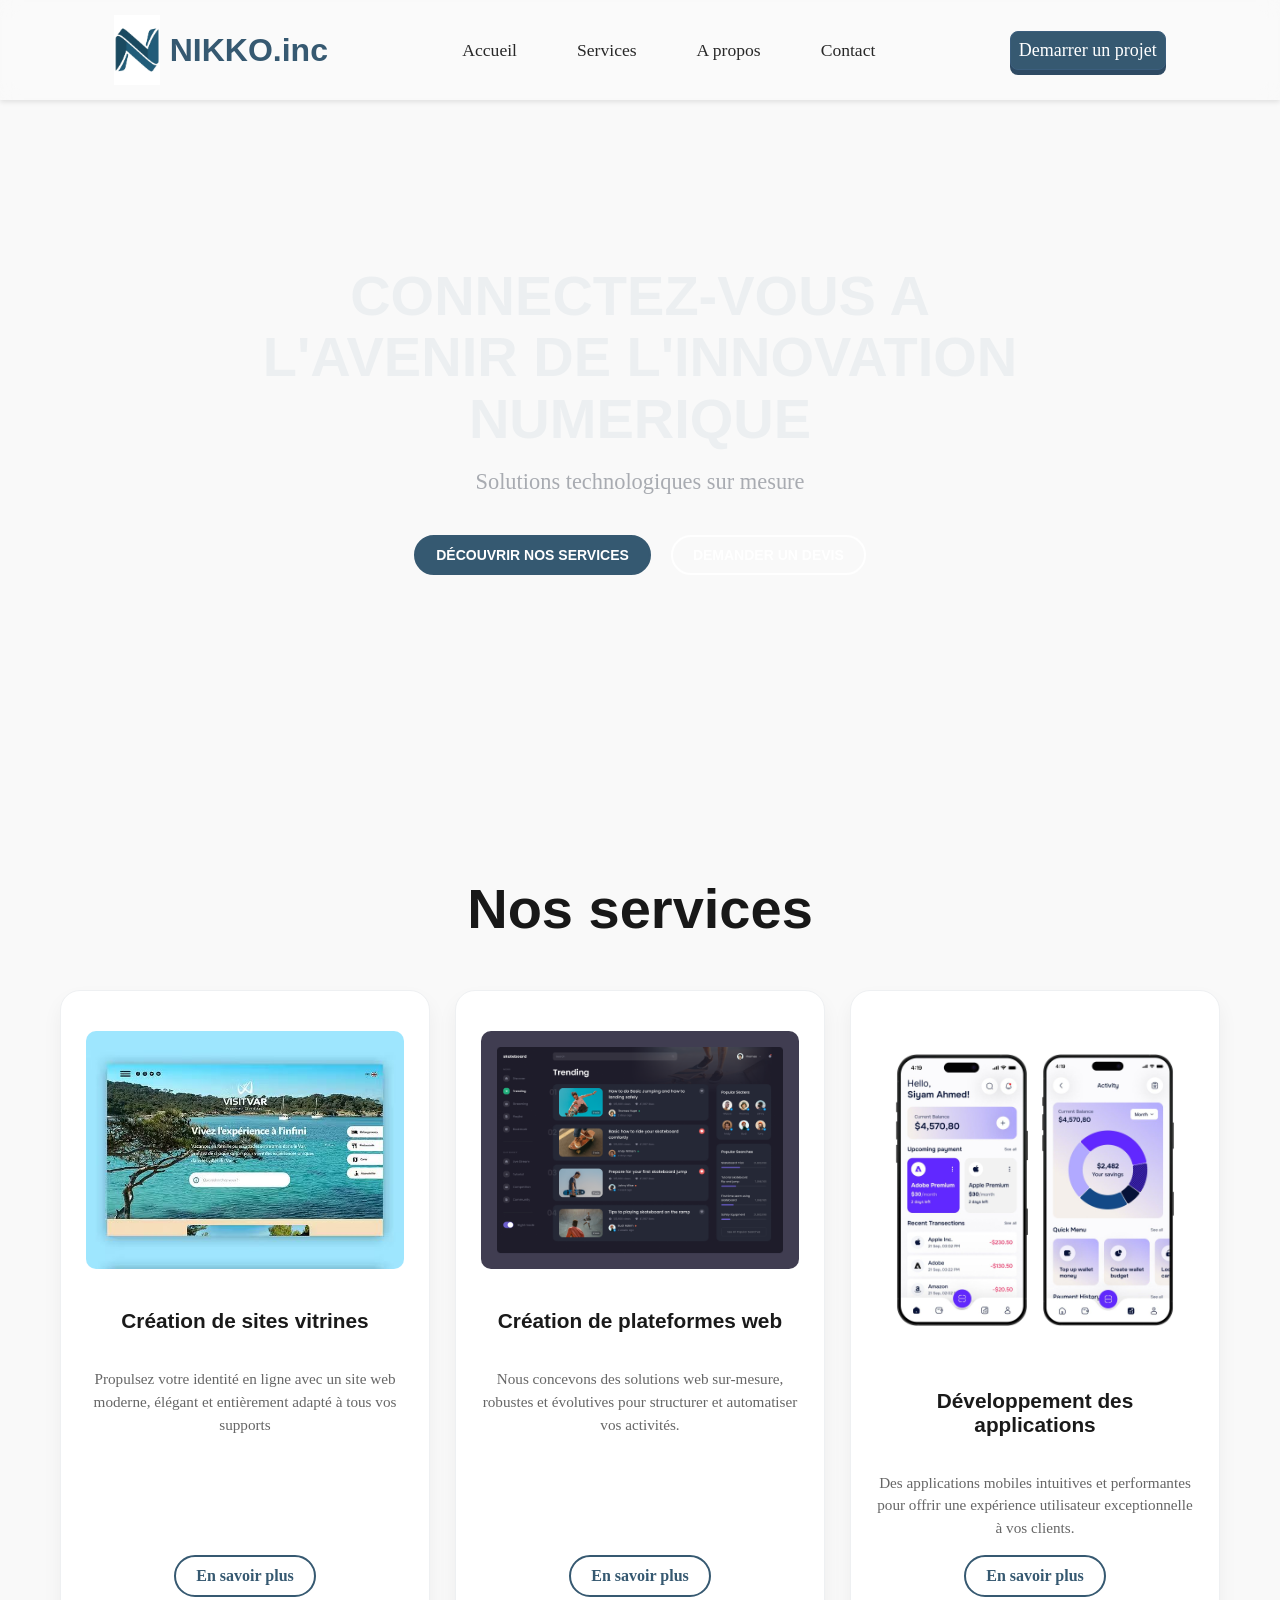
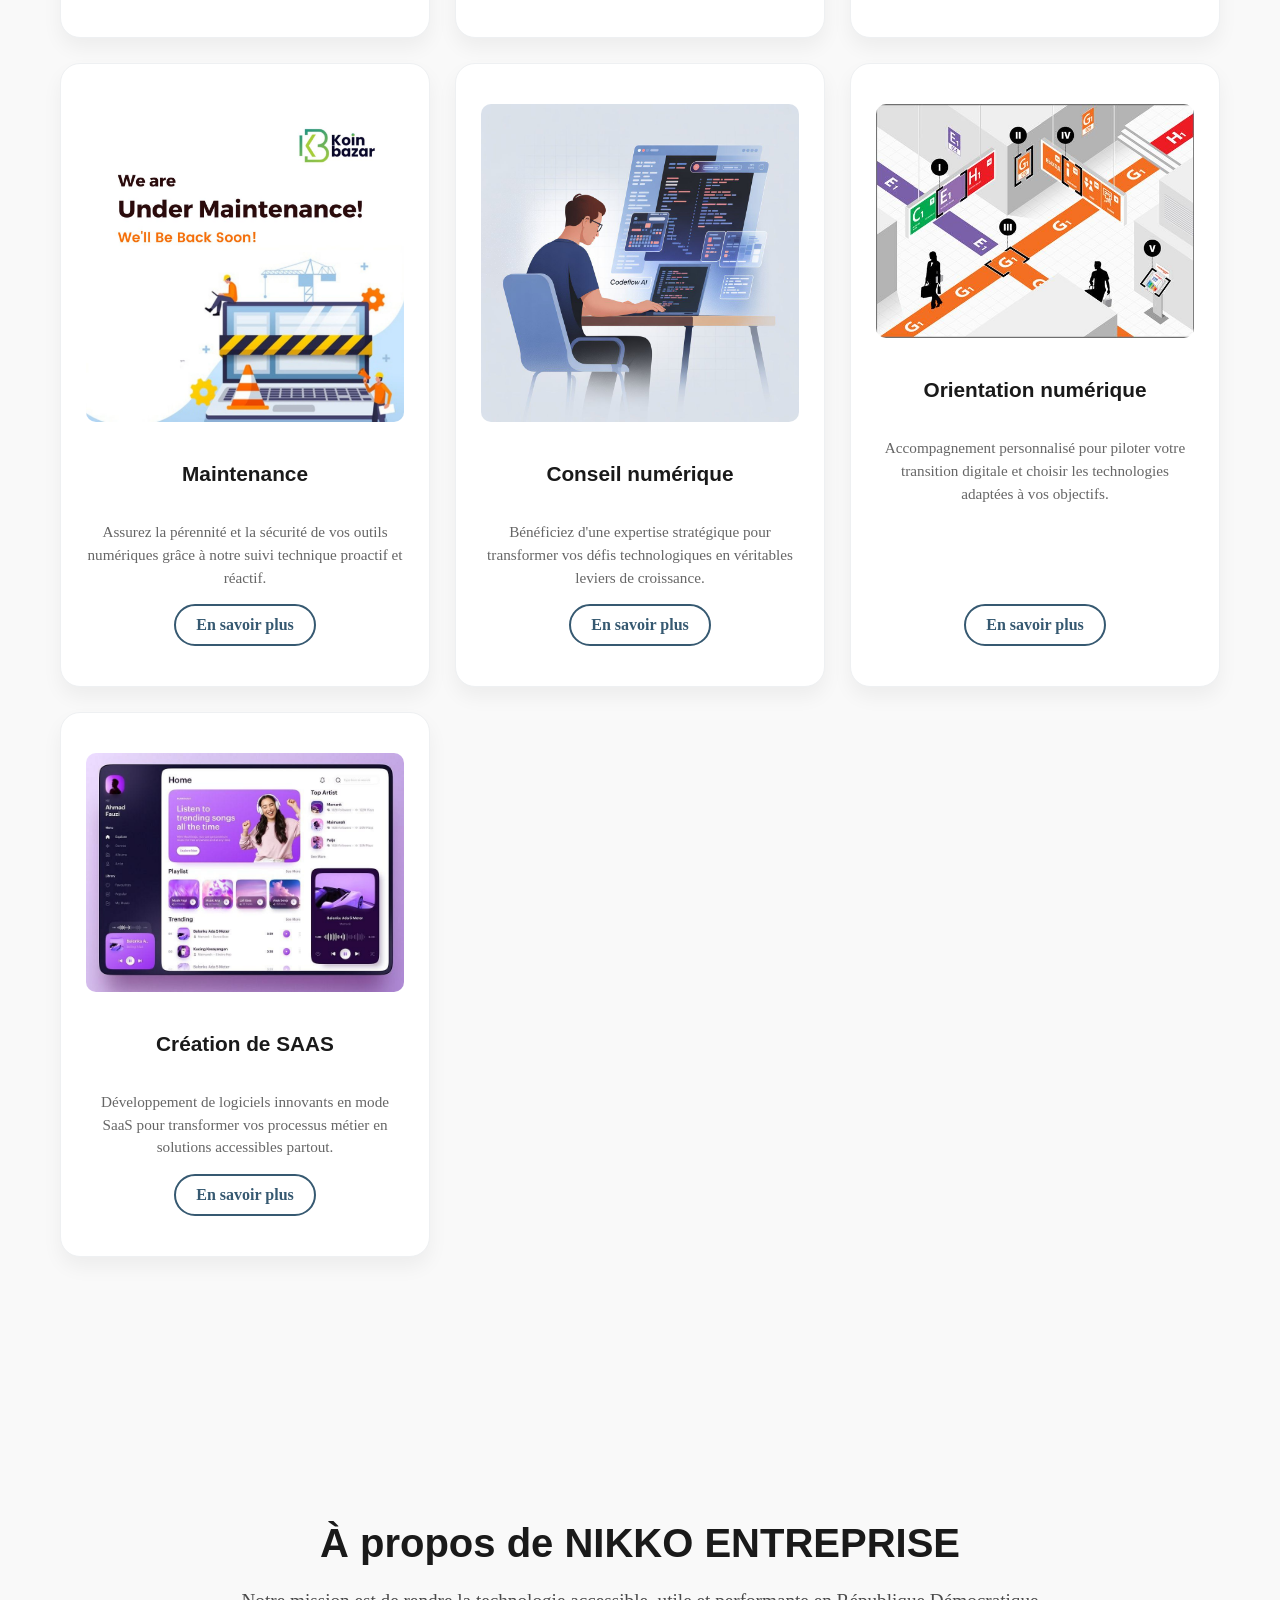
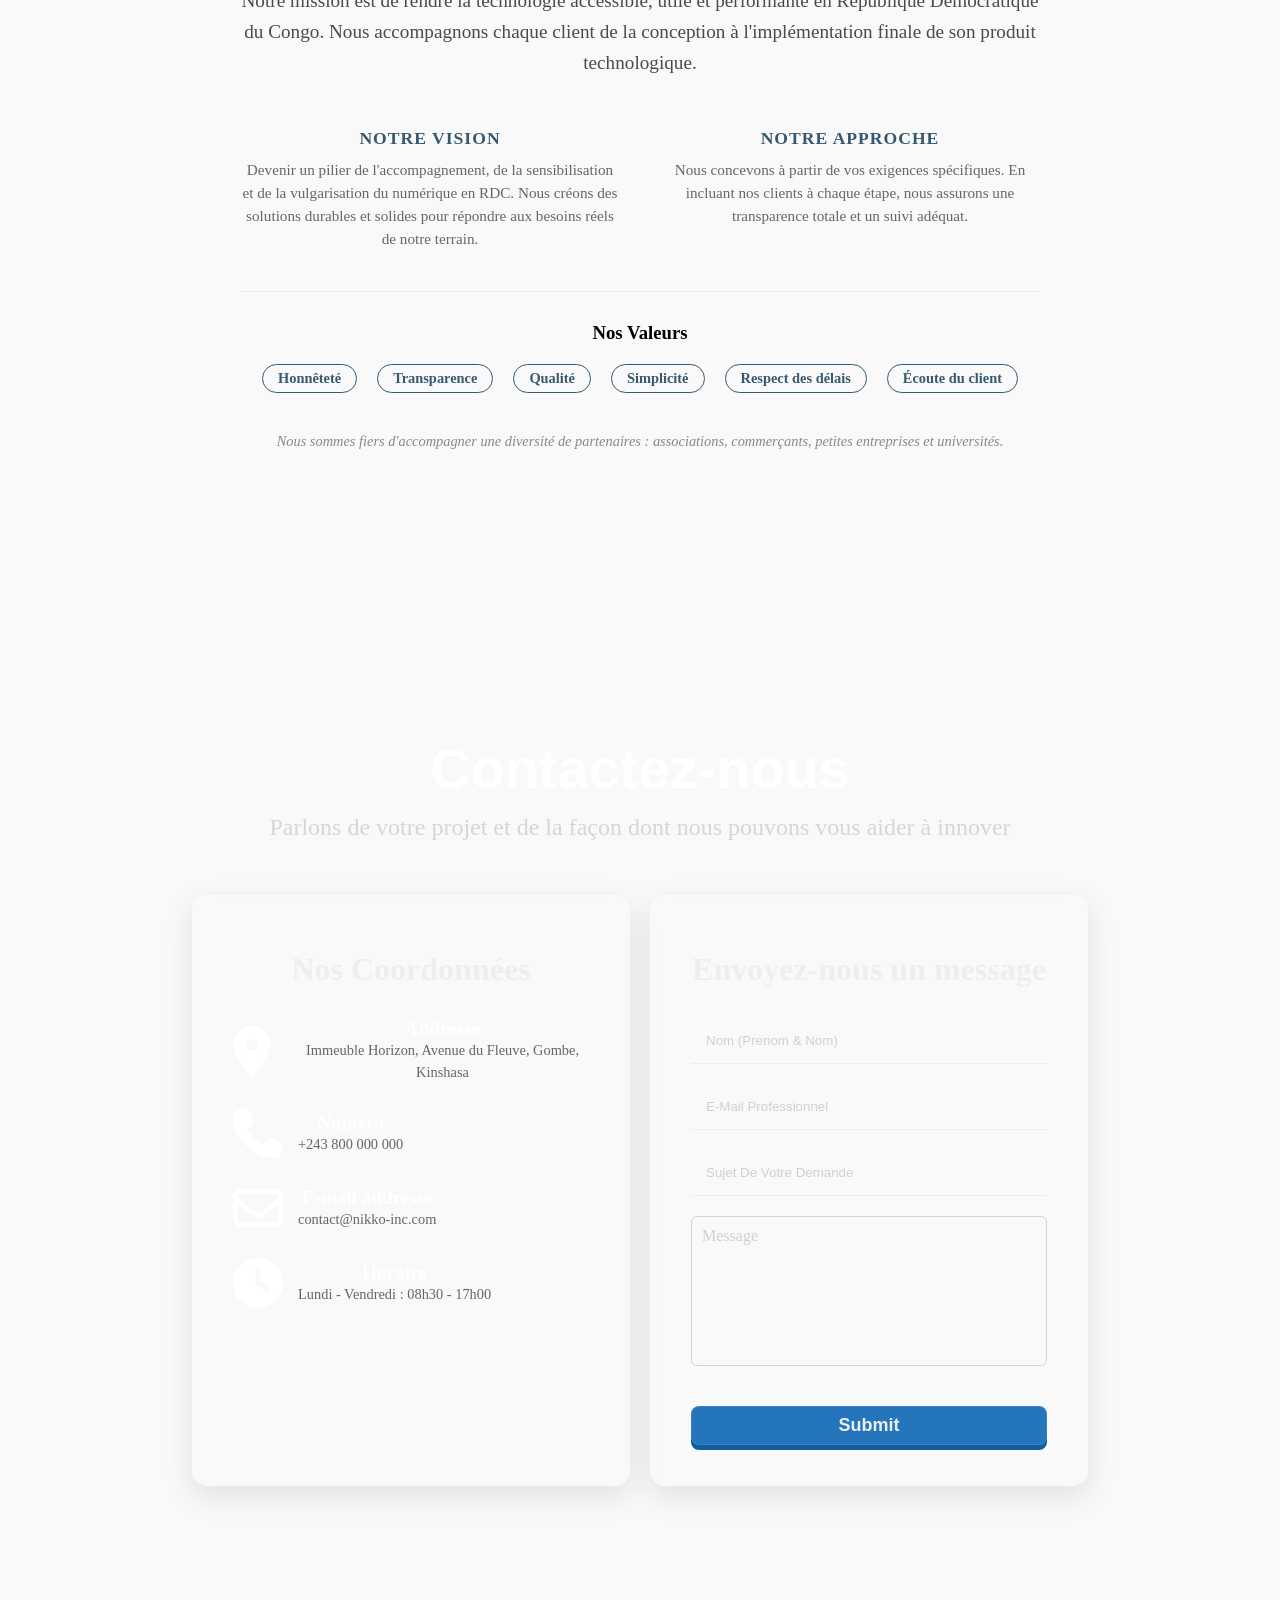
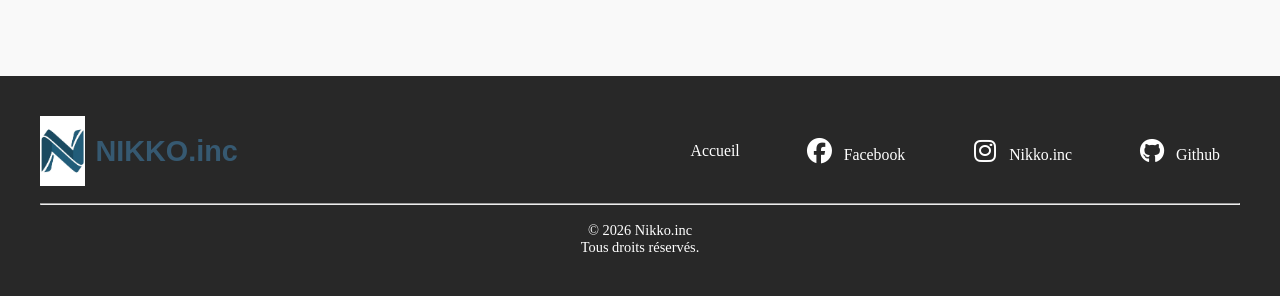
==== commit 9012a8d8: "premiere version test toujours troisieme ajout/gestion de spam" ====
--- a/index.html
+++ b/index.html
@@ -172,6 +172,9 @@
                         <!-- Redirection après envoi (Optionnel) -->
                         <input type="hidden" name="redirect" value="https://votre-site.com/merci.html">
 
+                        <!-- Champ Honeypot : Masqué aux humains via CSS -->
+                        <input type="checkbox" name="botcheck" class="hidden" style="display: none;">
+
                         <input type="text" name="name" placeholder="Nom (Prenom & Nom)" required>
                         <input type="email" name="email" placeholder="E-mail professionnel" required>
                         <input type="text" name="sujet" placeholder="Sujet de votre demande " required>
